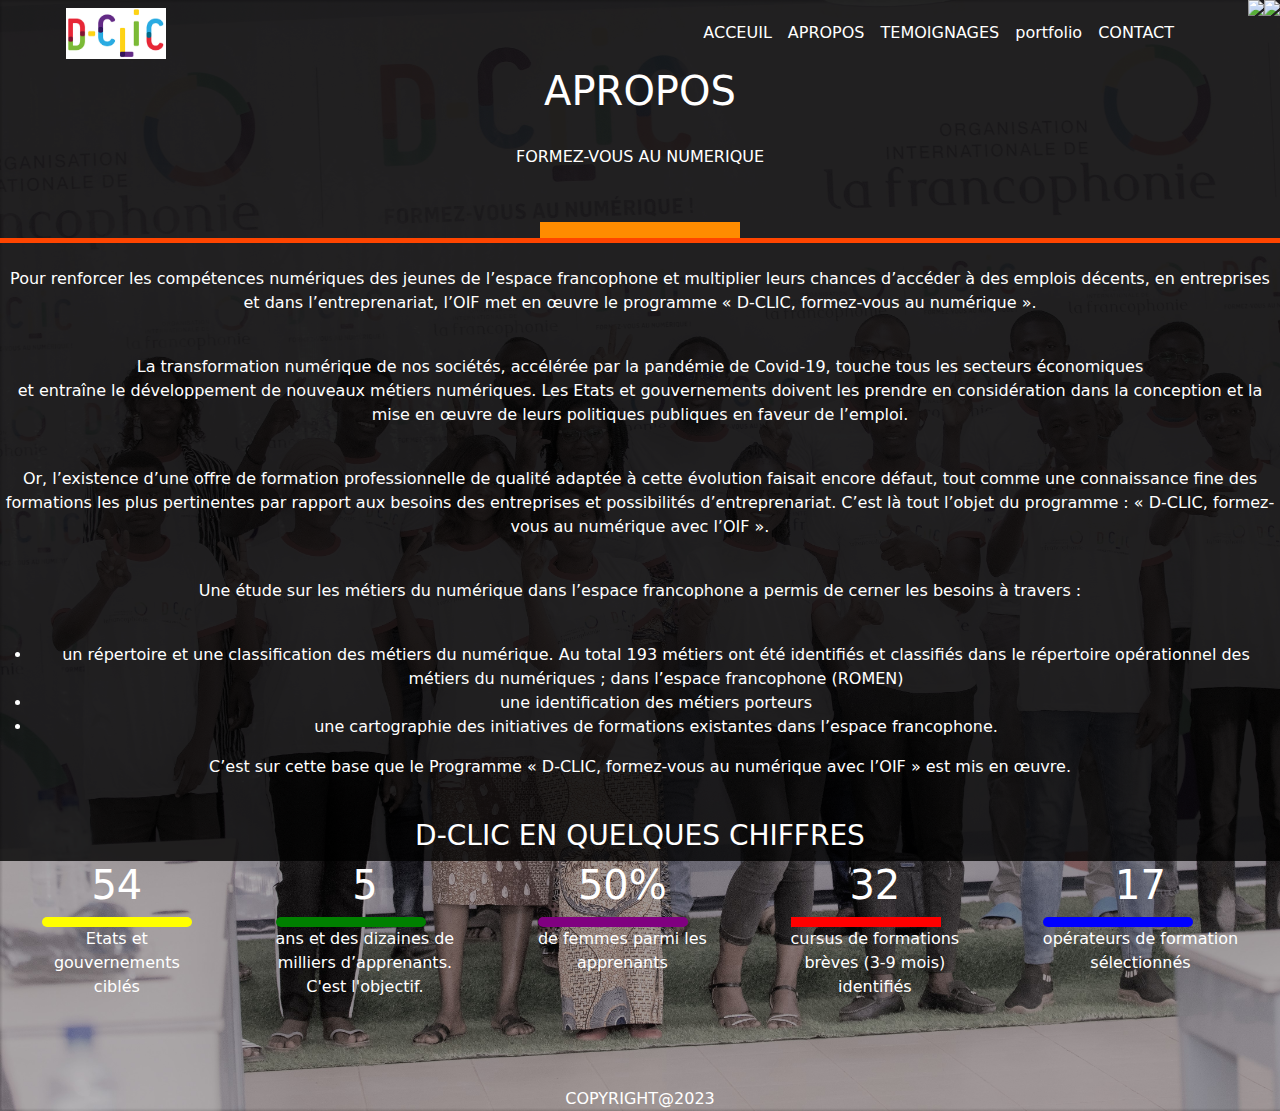
==== APROPOS.html @ 445483f5 "portfolio" ====
<!DOCTYPE html>
<html lang="en">

<head>
    <meta charset="UTF-8">
    <meta http-equiv="X-UA-Compatible" content="IE=edge">
    <meta name="viewport" content="width=device-width, initial-scale=1.0">
    <title>APROPOS</title>
    <link rel="stylesheet" href="bootstrap/css/bootstrap.min.css">
    <link rel="stylesheet" href="style.css">
</head>

<body>
    <div class="mad">
        <div class="image">

            <img src="fce.jpeg" class="fce">
            <img src="ytu.jpeg" class="ytu">

        </div>

        <nav class="navbar navbar-expand-lg navbar-light">
            <div class="container" style="background-color: transparent;">

                <div class="bb">
                    <a class="navbar-brand" href="#"> <img src="dclic.png" width="100px" height="auto"></a>
                    <button class="navbar-toggler" type="button" data-bs-toggle="collapse"
                        data-bs-target="#navbarNavAltMarkup" aria-controls="navbarNavAltMarkup" aria-expanded="false"
                        aria-label="Toggle navigation">
                        <span class="navbar-toggler-icon"></span>
                    </button>
                </div>
                <div class="cc">
                    <div class="collapse navbar-collapse" id="navbarNavAltMarkup">
                        <div class="navbar-nav" ;>
                            <a class="nav-link active" aria-current="page" href="index.html"
                                style="color:white;">ACCEUIL</a>
                            <a class="nav-link active" aria-current="page" href="APROPOS.html"
                                style="color:white;">APROPOS</a>
                            <a class="nav-link active" aria-current="page" href="temoignages.html"
                                style="color:white;">TEMOIGNAGES</a>
                            <a class="nav-link active" aria-current="page" href="portfolio.html"
                                style="color:white;">portfolio</a>
                            <a class="nav-link active" aria-current="page" href="contact.html"
                                style="color:white;">CONTACT</a>
                        </div>
                    </div>
                </div>
            </div>
                        
        </nav>


        <div class="aa">
            <h1 style="color: white;">APROPOS</h1>
            <br>
            <h6 style="color: white;">FORMEZ-VOUS AU NUMERIQUE</h6>
            <br><br>
        </div>

        <div class="row">
            <div class="azerty col-12">

                <div
                    style="color: darkorange; width: 200px; height:20px; border: 500px;margin-bottom: -4px; background-color: darkorange;">
                </div>
            </div>
        </div>
        <div class="aa" style="background-color: orangered; height: 5px; ;"> </div <div class="continer aa">
            <br>
        <div class="row">
            <div class="col-12">
                <div style="color: white;">
                    <p>Pour renforcer les compétences numériques des jeunes de l’espace francophone et
                        multiplier leurs chances d’accéder à des emplois décents, en entreprises et dans
                        l’entreprenariat, l’OIF met en œuvre le programme « D-CLIC, formez-vous au numérique ».</p><br>
                    <p>La transformation numérique de nos sociétés, accélérée par la pandémie de Covid-19,
                        touche tous les secteurs économiques<br>
                        et entraîne le développement de nouveaux métiers numériques. Les Etats et gouvernements doivent
                        les prendre en
                        considération dans la conception et la mise en œuvre de leurs politiques publiques en faveur de
                        l’emploi.</p><br>
                    <p>Or, l’existence d’une offre de formation professionnelle de qualité adaptée à cette évolution
                        faisait encore défaut, tout
                        comme une connaissance fine des formations les plus pertinentes par rapport aux besoins des
                        entreprises et possibilités
                        d’entreprenariat. C’est là tout l’objet du programme : « D-CLIC, formez-vous au numérique avec
                        l’OIF ».</p><br>
                    <p>Une étude sur les métiers du numérique dans l’espace francophone
                        a permis de cerner les besoins à travers :</p><br>
                    <ul>
                        <li>un répertoire et une classification des métiers du numérique.
                            Au total 193 métiers ont été identifiés et classifiés dans le
                            répertoire opérationnel des métiers du numériques ; dans l’espace francophone (ROMEN)</li>
                        <li> une identification des métiers porteurs</li>
                        <li> une cartographie des initiatives de formations existantes dans l’espace francophone.</li>
                    </ul>
                    <p>C’est sur cette base que le Programme « D-CLIC,
                        formez-vous au numérique avec l’OIF » est mis en œuvre.</p><br>
                    <h3>D-CLIC EN QUELQUES CHIFFRES</h3>
                </div>
            </div>
        </div>
    </div>
    <div class=" d5">
        <div>
            <h1 style="color: white;">54</h1>
            <div class="hr1"> </div>
            <p class="t6">Etats et<br> gouvernements<br> ciblés</p>
        </div>

        <div>
            <h1 style="color: white;">5</h1>
            <div class="hr2"></div>
            <p class="t6">ans et des dizaines de<br> milliers d’apprenants.<br> C'est l'objectif.</p>
        </div>
        <div>
            <h1 style="color: white;">50%</h1>
            <div class="hr3"></div>
            <p class="t6">de femmes parmi les<br> apprenants</p>
        </div>
        <div>
            <h1 style="color: white;">32</h1>
            <div class="hr4"></div>
            <p class="t6">cursus de formations<br> brèves (3-9 mois)<br> identifiés</p>
        </div>
        <div>
            <h1 style="color: white;">17</h1>
            <div class="hr5"></div>
            <p class="t6">opérateurs de formation<br> sélectionnés</p>
        </div>
    </div>
    </div>

    <br><br><br>
    <div class="fo">
        <footer style="color: white;">
            COPYRIGHT@2023
        </footer>
    </div>


    </div>

    </div>
</body>

</html>
---- style.css ----
body {
    background: url(photo.jpg);
    position: static;
    background-size: cover;
    background-repeat: no-repeat;
    text-align: center;
}

.tout {
    background-color: rgba(0, 0, 0, 0.8);
}

.d5 {
justify-content: center; justify-content: space-around;
    display: flex;
}
.hr1{
    background-color:yellow;height: 10px; width: 150px ;border-radius: 10px;}
    .hr2{background-color: green;height: 10px;width: 150px;border-radius: 10px;}
    .hr3{background-color: purple;height: 10px;width: 150px;border-radius: 10px;}
    .hr4{background-color: red;height: 10px;width: 150px;border-radius: ;}
    .hr5{background-color: blue;height: 10px;width: 150px;border-radius: 10px;}
    .aa{position: sticky;}

    .azerty{
        display: flex;
        justify-content: center;
        align-items: center;
        align-content: center;
    }

    

    .image {
        float: right;
        display: flex;
    }
    
    .mad {
    
        width: 100%;
        background-color: rgba(0, 0, 0, 0.8);
    }
    
    .cc {
        color: white;
    }

    .c1{
        height: 20px;
        width: 20px;
        background-color: rgb(247, 193, 15);
        position: relative;
        top: 30%;
        right: 8px;
    }
    .c2{
        height: 20px;
        width: 20px;
        background-color: rgb(58, 15, 247);
        position: relative;
        top: 75%;
        right: 8px;
    }
    
    
    .imageb{display: flex; justify-content: center;}
    
.ko{text-align: center;color: white;padding-bottom: 100px;}
    
.ok{text-align: center;color: white;padding-bottom: 10px;}
      .bon{background-color: brown;height: 5px;width: 200px;}  
    

    
    .reg {
        background-color: transparent;
        color: white;
    }
    
    
    .is {
        width: 1px;
        height: 700px;
        background-color: rgb(209, 12, 12);
        margin-left: 100px;
        margin-right: 100px;
        margin-top: -35px;
    
    }
.t6{color: white;}
.fo{color: white;}
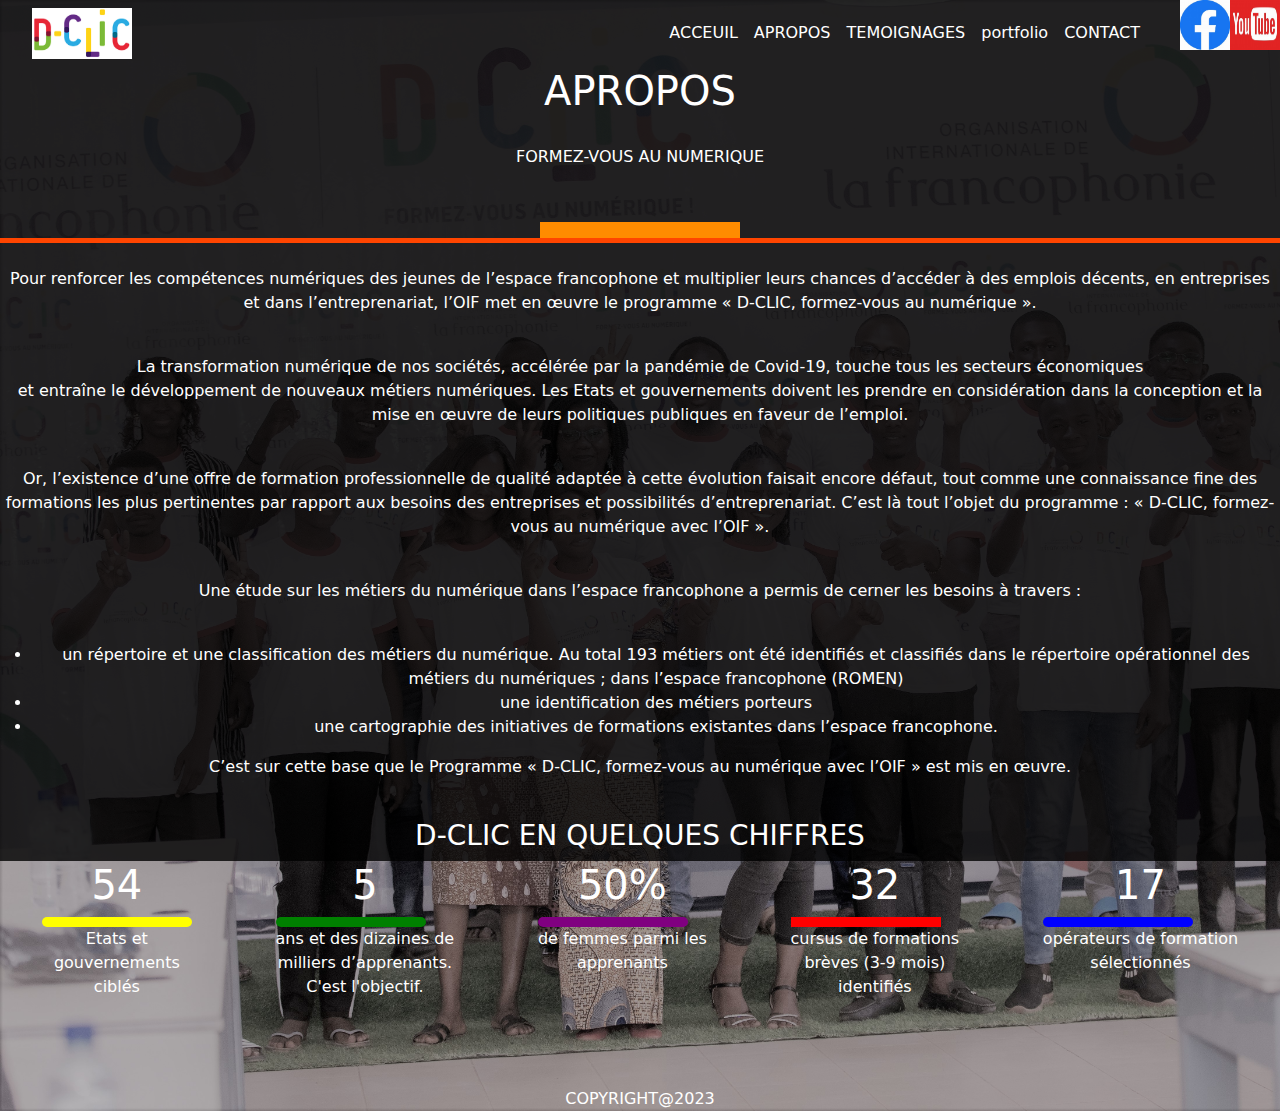
==== commit e68bc3f1: "premier commit" ====
--- a/APROPOS.html
+++ b/APROPOS.html
@@ -143,6 +143,7 @@
     </div>
 
     </div>
+    <script src="./bootstrap/js/bootstrap.min.js"></script>
 </body>
 
 </html>--- a/style.css
+++ b/style.css
@@ -62,6 +62,8 @@
         top: 75%;
         right: 8px;
     }
+    .fce{width: 50px; height: auto;}
+    .ytu{width: 50px;height: auto;}
     
     
     .imageb{display: flex; justify-content: center;}
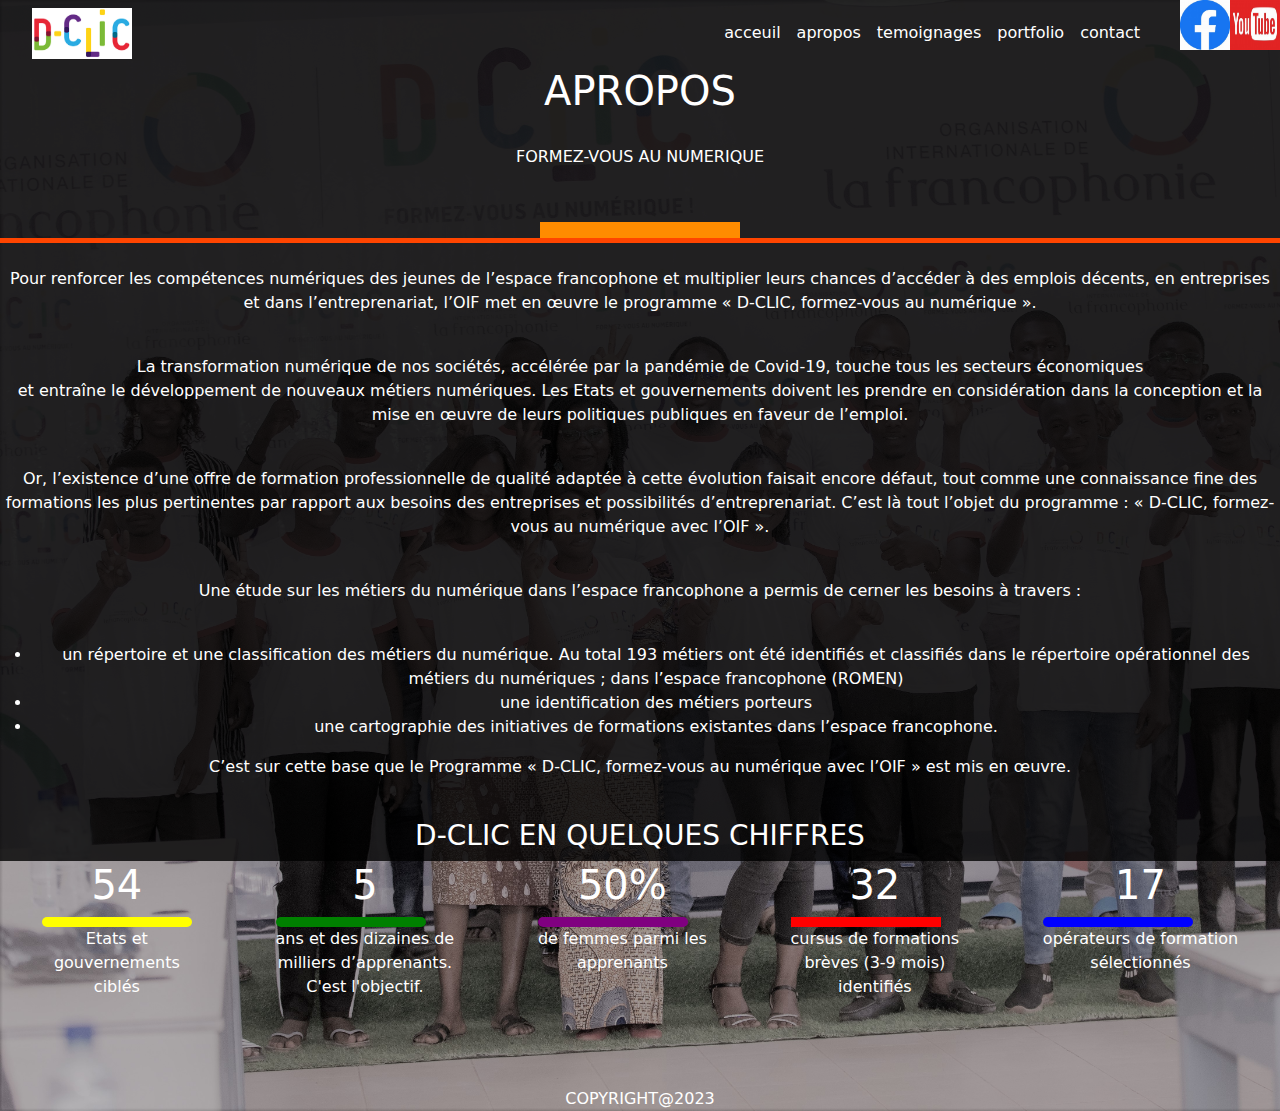
==== commit 0978d015: "deuxieme modification" ====
--- a/APROPOS.html
+++ b/APROPOS.html
@@ -34,15 +34,15 @@
                     <div class="collapse navbar-collapse" id="navbarNavAltMarkup">
                         <div class="navbar-nav" ;>
                             <a class="nav-link active" aria-current="page" href="index.html"
-                                style="color:white;">ACCEUIL</a>
-                            <a class="nav-link active" aria-current="page" href="APROPOS.html"
-                                style="color:white;">APROPOS</a>
+                                style="color:white;">acceuil</a>
+                            <a class="nav-link active" aria-current="page" href="apropos.html"
+                                style="color:white;">apropos</a>
                             <a class="nav-link active" aria-current="page" href="temoignages.html"
-                                style="color:white;">TEMOIGNAGES</a>
+                                style="color:white;">temoignages</a>
                             <a class="nav-link active" aria-current="page" href="portfolio.html"
                                 style="color:white;">portfolio</a>
                             <a class="nav-link active" aria-current="page" href="contact.html"
-                                style="color:white;">CONTACT</a>
+                                style="color:white;">contact</a>
                         </div>
                     </div>
                 </div>
